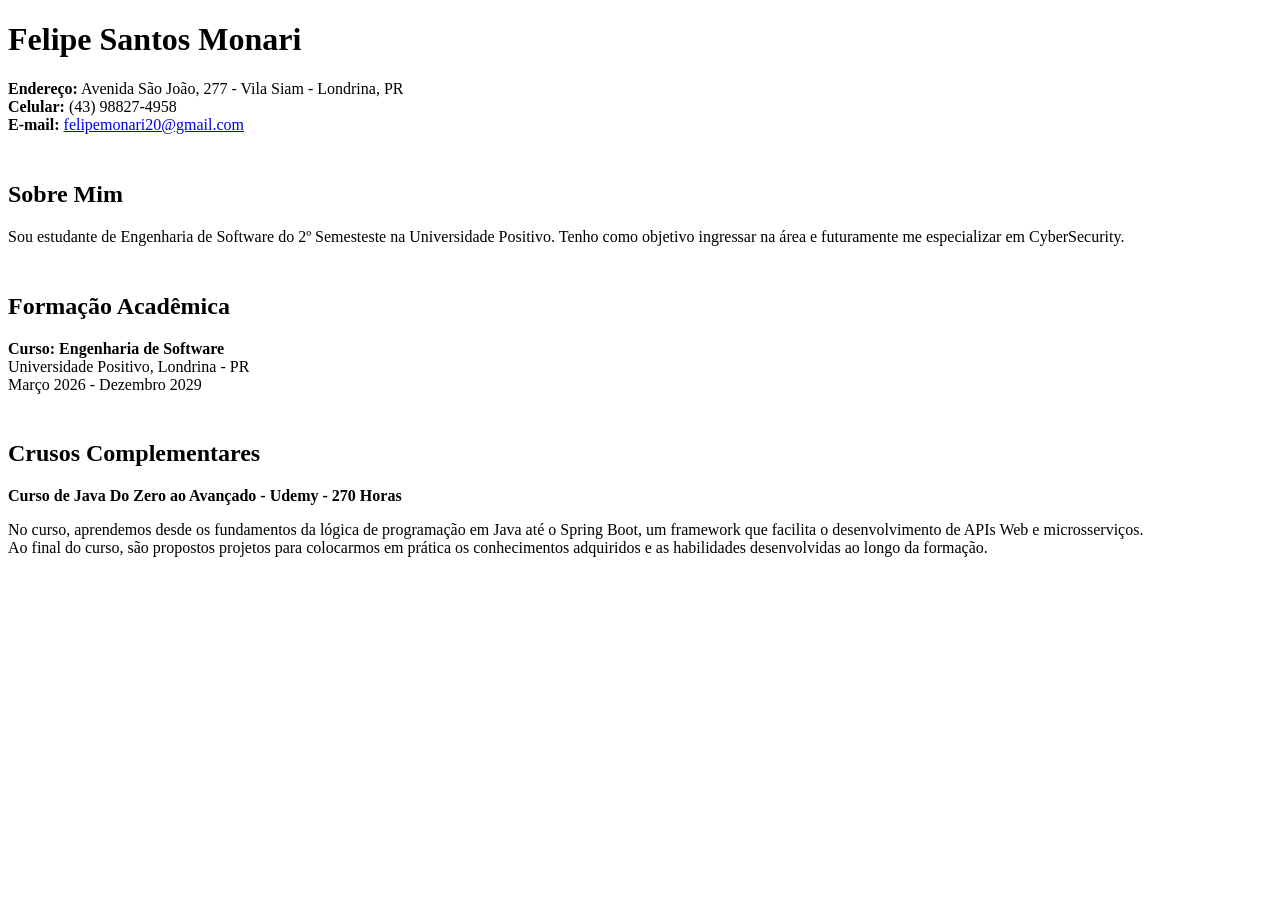
==== aula-2/index.html @ 7e270d63 "Adiciona arquivos da aula 2" ====
<!DOCTYPE html>
<html lang="pt-br">
    <head>
        <meta charset="UTF-8">
        <title>Currículo do Felipe</title>
    </head>

    <body>

        <div id="cabecalho">
            <header>
                <h1>Felipe Santos Monari</h1>
                <p>
                    <b>Endereço:</b> Avenida São João, 277 - Vila Siam - Londrina, PR
                    <br><b>Celular:</b> (43) 98827-4958
                    <br><b>E-mail:</b> <a href="mailto:felipemonari20@email.com">felipemonari20@gmail.com</a>
                </p>
            </header>
        </div>

        <div id="corpo">
            <div id="resumo">
                <h2><br>Sobre Mim</h2>
                <p>
                    Sou estudante de Engenharia de Software do 2º Semesteste na Universidade Positivo. 
                    Tenho como objetivo ingressar na área e futuramente me especializar em CyberSecurity.
                </p>
            </div>
            <div id="formacao">
                <h2><br>Formação Acadêmica</h2>
                <p>
                    <b>Curso: Engenharia de Software</b>
                    <br>Universidade Positivo, Londrina - PR
                    <br>Março 2026 - Dezembro 2029
                </p>
            </div>
            <div id="curso">
                <h2><br>Crusos Complementares</h2>
                <p>
                    <b>Curso de Java Do Zero ao Avançado - Udemy - 270 Horas</b>
                </p>
                <p>
                    No curso, aprendemos desde os fundamentos da lógica de programação em Java até o Spring Boot, um framework que facilita o desenvolvimento de APIs Web e microsserviços. 
                    <br> Ao final do curso, são propostos projetos para colocarmos em prática os conhecimentos adquiridos e as habilidades desenvolvidas ao longo da formação.
                </p> 
            </div>
        </div>

    </body>

</html>
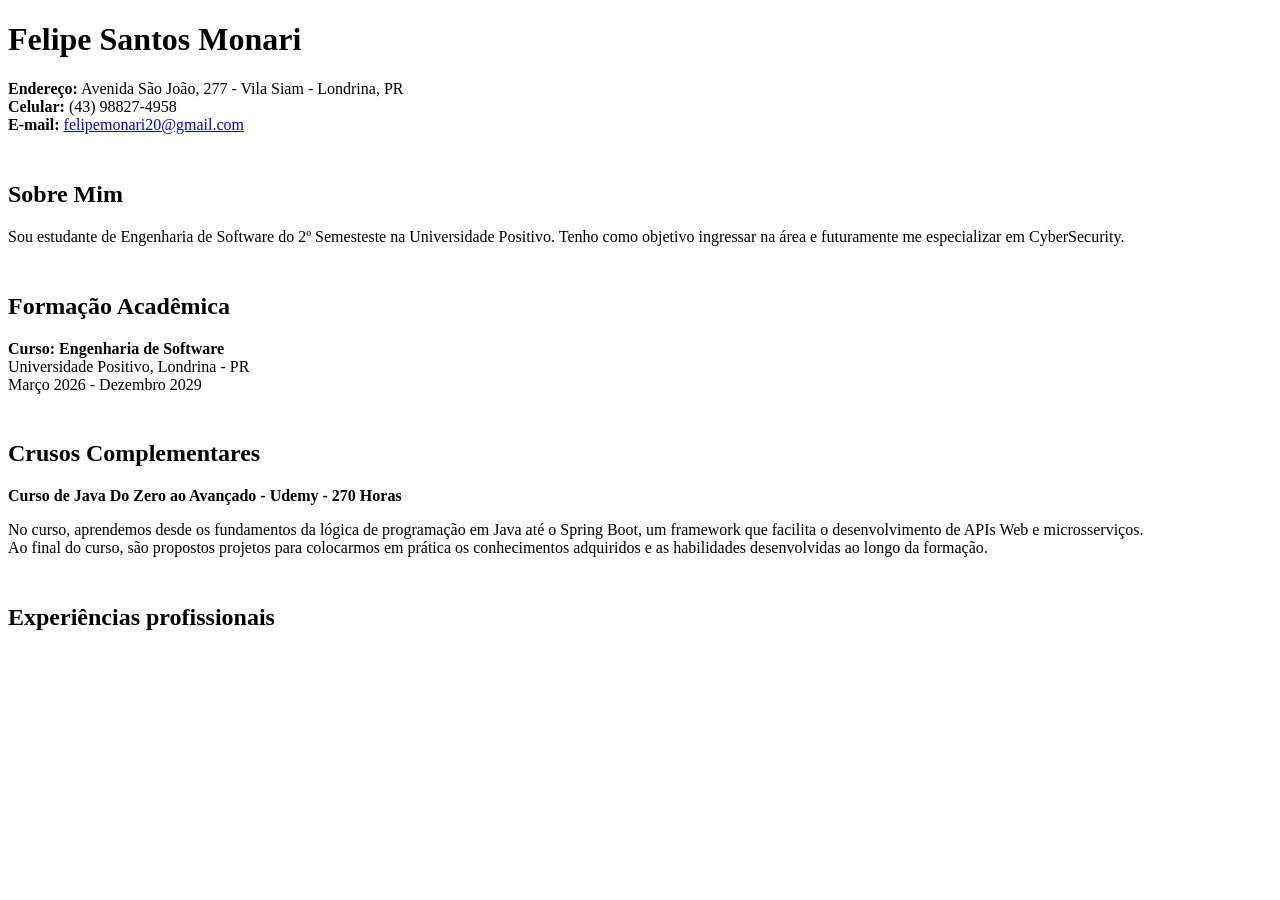
==== commit ccb0f9dc: "Atualizar arquivos aula 2" ====
--- a/aula-2/index.html
+++ b/aula-2/index.html
@@ -44,6 +44,12 @@
                     <br> Ao final do curso, são propostos projetos para colocarmos em prática os conhecimentos adquiridos e as habilidades desenvolvidas ao longo da formação.
                 </p> 
             </div>
+            <div>
+                <h2><br>Experiências profissionais</h2>
+                <p>
+                    
+                </p>
+            </div>
         </div>
 
     </body>
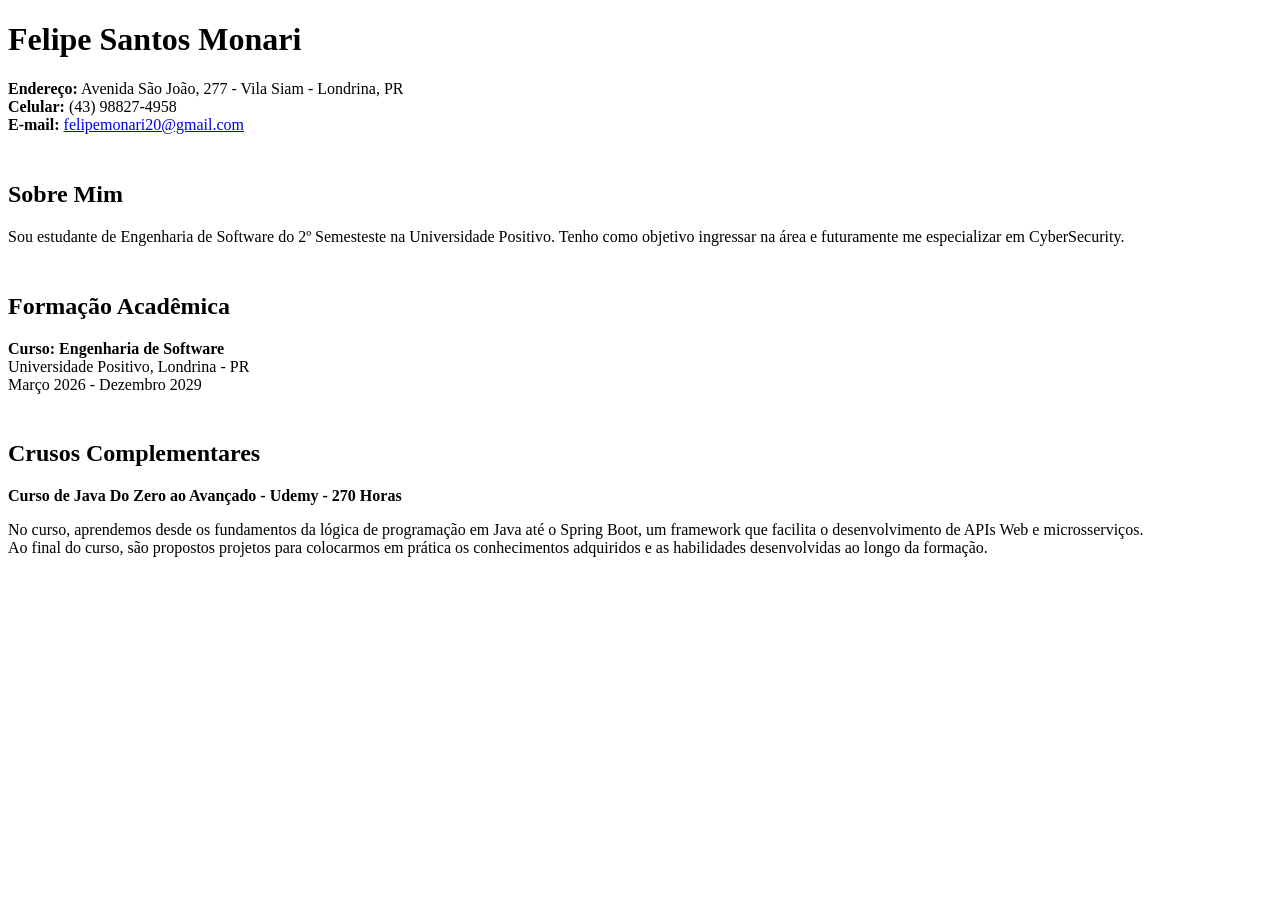
==== commit 02236e95: "atualizar arquivos aula 2" ====
--- a/aula-2/index.html
+++ b/aula-2/index.html
@@ -44,12 +44,6 @@
                     <br> Ao final do curso, são propostos projetos para colocarmos em prática os conhecimentos adquiridos e as habilidades desenvolvidas ao longo da formação.
                 </p> 
             </div>
-            <div>
-                <h2><br>Experiências profissionais</h2>
-                <p>
-                    
-                </p>
-            </div>
         </div>
 
     </body>
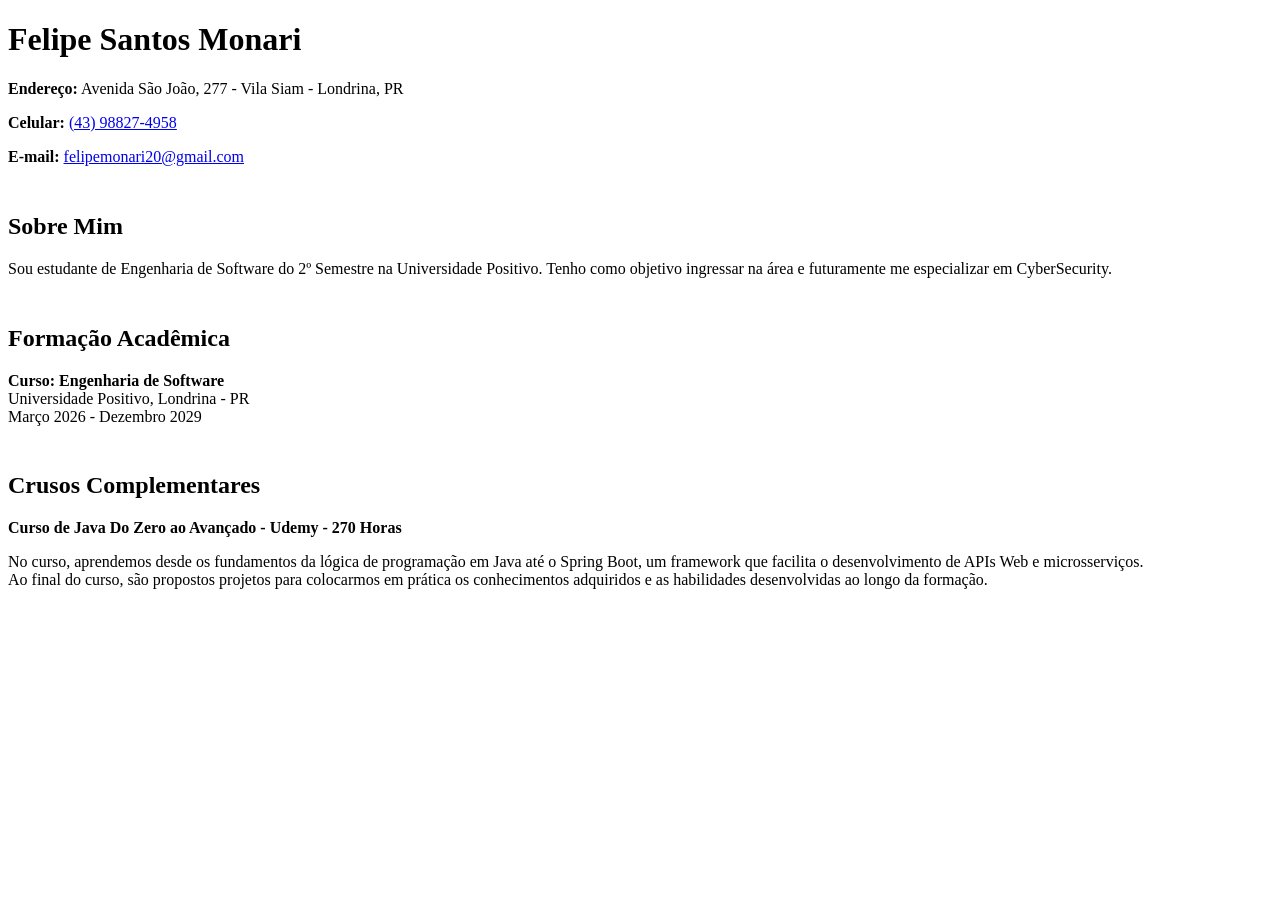
==== commit 8d1409cd: "atualizar aula 2" ====
--- a/aula-2/index.html
+++ b/aula-2/index.html
@@ -10,11 +10,20 @@
         <div id="cabecalho">
             <header>
                 <h1>Felipe Santos Monari</h1>
-                <p>
-                    <b>Endereço:</b> Avenida São João, 277 - Vila Siam - Londrina, PR
-                    <br><b>Celular:</b> (43) 98827-4958
-                    <br><b>E-mail:</b> <a href="mailto:felipemonari20@email.com">felipemonari20@gmail.com</a>
-                </p>
+                    <p>
+                        <b>Endereço:</b>
+                        Avenida São João, 277 - Vila Siam - Londrina, PR
+                    </p>
+
+                    <p>
+                        <b>Celular:</b>
+                        <a href="tel:+5543988274958">(43) 98827-4958</a>
+                    </p>
+
+                    <p>
+                        <b>E-mail:</b>
+                        <a href="mailto:felipemonari20@gmail.com">felipemonari20@gmail.com</a>
+                    </p>
             </header>
         </div>
 
@@ -22,10 +31,11 @@
             <div id="resumo">
                 <h2><br>Sobre Mim</h2>
                 <p>
-                    Sou estudante de Engenharia de Software do 2º Semesteste na Universidade Positivo. 
+                    Sou estudante de Engenharia de Software do 2º Semestre na Universidade Positivo. 
                     Tenho como objetivo ingressar na área e futuramente me especializar em CyberSecurity.
                 </p>
             </div>
+
             <div id="formacao">
                 <h2><br>Formação Acadêmica</h2>
                 <p>
@@ -34,6 +44,7 @@
                     <br>Março 2026 - Dezembro 2029
                 </p>
             </div>
+
             <div id="curso">
                 <h2><br>Crusos Complementares</h2>
                 <p>
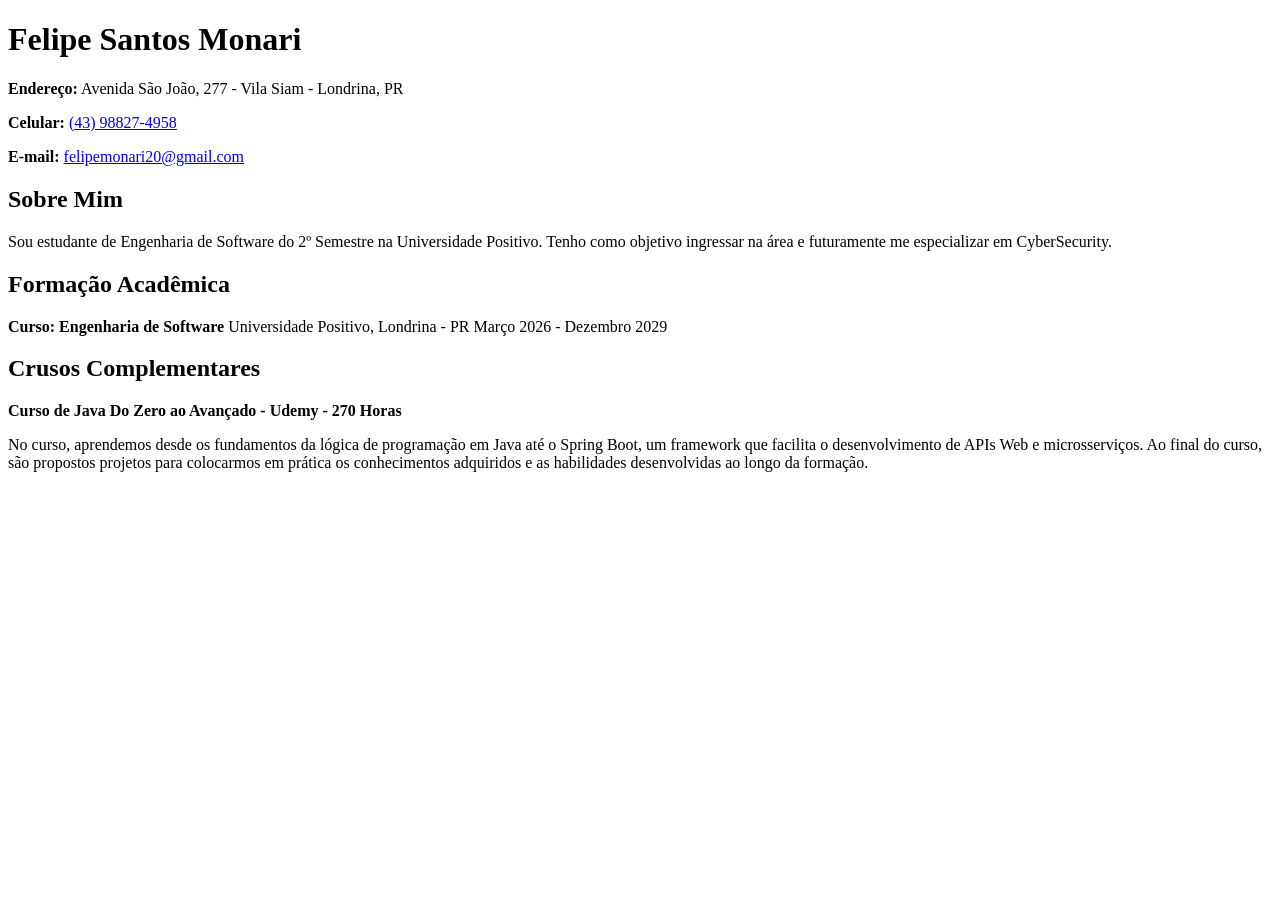
==== commit e4095154: "retirado as quebras de linha" ====
--- a/aula-2/index.html
+++ b/aula-2/index.html
@@ -29,7 +29,7 @@
 
         <div id="corpo">
             <div id="resumo">
-                <h2><br>Sobre Mim</h2>
+                <h2>Sobre Mim</h2>
                 <p>
                     Sou estudante de Engenharia de Software do 2º Semestre na Universidade Positivo. 
                     Tenho como objetivo ingressar na área e futuramente me especializar em CyberSecurity.
@@ -37,22 +37,22 @@
             </div>
 
             <div id="formacao">
-                <h2><br>Formação Acadêmica</h2>
+                <h2>Formação Acadêmica</h2>
                 <p>
                     <b>Curso: Engenharia de Software</b>
-                    <br>Universidade Positivo, Londrina - PR
-                    <br>Março 2026 - Dezembro 2029
+                    Universidade Positivo, Londrina - PR
+                    Março 2026 - Dezembro 2029
                 </p>
             </div>
 
             <div id="curso">
-                <h2><br>Crusos Complementares</h2>
+                <h2>Crusos Complementares</h2>
                 <p>
                     <b>Curso de Java Do Zero ao Avançado - Udemy - 270 Horas</b>
                 </p>
                 <p>
                     No curso, aprendemos desde os fundamentos da lógica de programação em Java até o Spring Boot, um framework que facilita o desenvolvimento de APIs Web e microsserviços. 
-                    <br> Ao final do curso, são propostos projetos para colocarmos em prática os conhecimentos adquiridos e as habilidades desenvolvidas ao longo da formação.
+                    Ao final do curso, são propostos projetos para colocarmos em prática os conhecimentos adquiridos e as habilidades desenvolvidas ao longo da formação.
                 </p> 
             </div>
         </div>
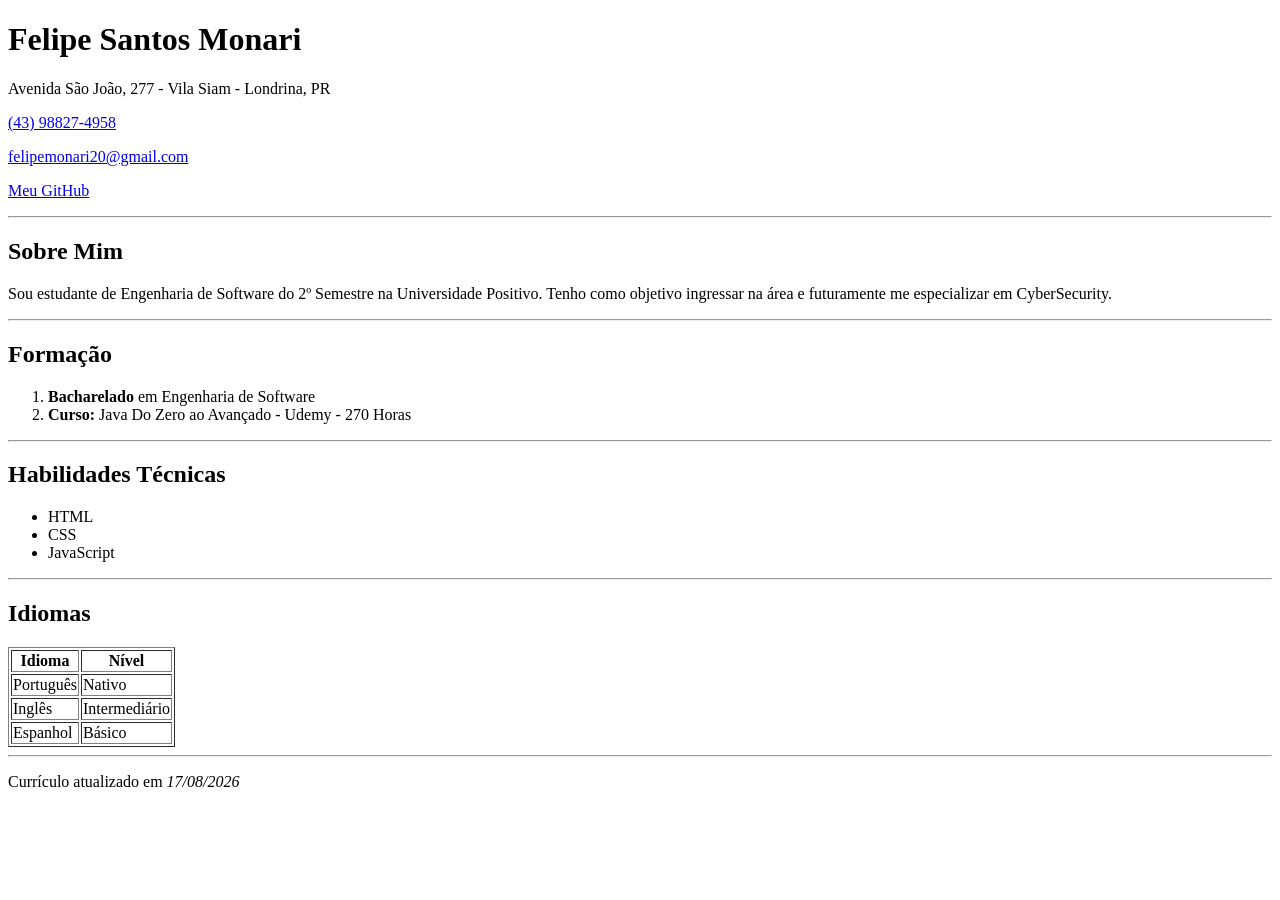
==== commit b9dd64c8: "atualização das informações" ====
--- a/aula-2/index.html
+++ b/aula-2/index.html
@@ -2,6 +2,7 @@
 <html lang="pt-br">
     <head>
         <meta charset="UTF-8">
+        <meta name="viewport" content="width=device-width, initial-scale=1.0">
         <title>Currículo do Felipe</title>
     </head>
 
@@ -11,24 +12,26 @@
             <header>
                 <h1>Felipe Santos Monari</h1>
                     <p>
-                        <b>Endereço:</b>
                         Avenida São João, 277 - Vila Siam - Londrina, PR
                     </p>
 
                     <p>
-                        <b>Celular:</b>
                         <a href="tel:+5543988274958">(43) 98827-4958</a>
                     </p>
 
                     <p>
-                        <b>E-mail:</b>
                         <a href="mailto:felipemonari20@gmail.com">felipemonari20@gmail.com</a>
+                    </p>
+
+                    <p>
+                        <a href="https://github.com/felipe-monari">Meu GitHub</a>
                     </p>
             </header>
         </div>
 
-        <div id="corpo">
-            <div id="resumo">
+        <hr>
+        <div id="principal">
+            <div>
                 <h2>Sobre Mim</h2>
                 <p>
                     Sou estudante de Engenharia de Software do 2º Semestre na Universidade Positivo. 
@@ -36,27 +39,53 @@
                 </p>
             </div>
 
-            <div id="formacao">
-                <h2>Formação Acadêmica</h2>
-                <p>
-                    <b>Curso: Engenharia de Software</b>
-                    Universidade Positivo, Londrina - PR
-                    Março 2026 - Dezembro 2029
-                </p>
+            <hr>
+            <div>
+                <h2>Formação</h2>
+                <ol>
+                    <li><b>Bacharelado</b> em Engenharia de Software</li>
+                    <li><b>Curso:</b> Java Do Zero ao Avançado - Udemy - 270 Horas</li>
+                </ol>
             </div>
 
-            <div id="curso">
-                <h2>Crusos Complementares</h2>
-                <p>
-                    <b>Curso de Java Do Zero ao Avançado - Udemy - 270 Horas</b>
-                </p>
-                <p>
-                    No curso, aprendemos desde os fundamentos da lógica de programação em Java até o Spring Boot, um framework que facilita o desenvolvimento de APIs Web e microsserviços. 
-                    Ao final do curso, são propostos projetos para colocarmos em prática os conhecimentos adquiridos e as habilidades desenvolvidas ao longo da formação.
-                </p> 
+            <hr>
+            <div>
+                <h2>Habilidades Técnicas</h2>
+                <ul>
+                    <li>HTML</li>
+                    <li>CSS</li>
+                    <li>JavaScript</li>
+                </ul>
+            </div>
+
+            <hr>
+            <div>
+                <h2>Idiomas</h2>
+                <table border="1">
+                    <tr>
+                        <th>Idioma</th>
+                        <th>Nível</th>
+                    </tr>
+                    <tr>
+                        <td>Português</td>
+                        <td>Nativo</td>
+                    </tr>
+                    <tr>
+                        <td>Inglês</td>
+                        <td>Intermediário</td>
+                    </tr>
+                    <tr>
+                        <td>Espanhol</td>
+                        <td>Básico</td>
+                    </tr>
+                </table>
             </div>
         </div>
 
+        <hr>
+        <div id="rodape">
+            <p>Currículo atualizado em <i>17/08/2026</i></p>
+        </div>
     </body>
 
 </html>
